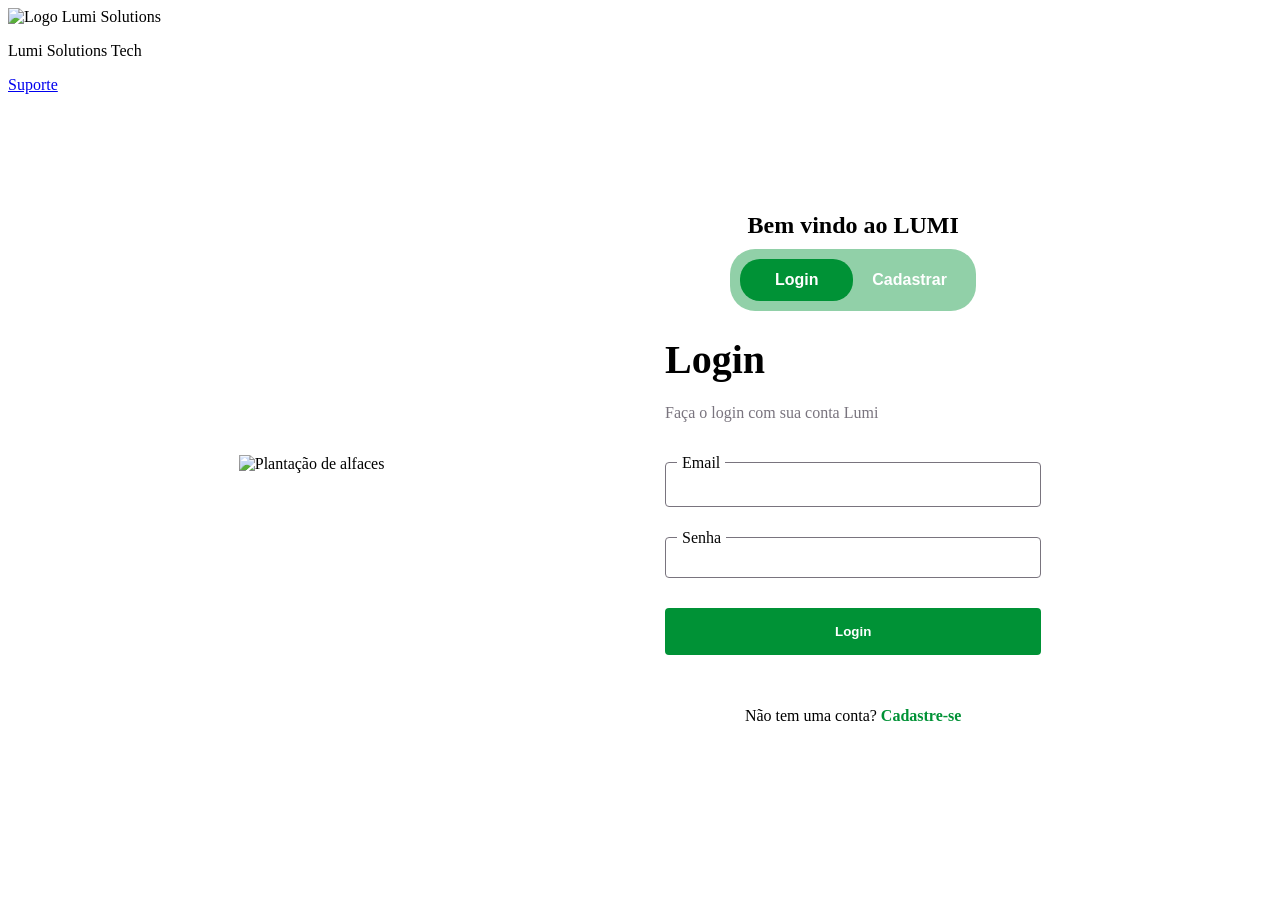
==== public/login.html @ 5112118b "tela de login" ====
<!DOCTYPE html>
<html lang="pt-br">
<head>
    <meta charset="UTF-8">
    <meta name="viewport" content="width=device-width, initial-scale=1.0">
    <title>Login | Lumi Solutions</title>
    <script src="./js/sessao.js"></script>
    <link rel="preconnect" href="https://fonts.googleapis.com">
    <link rel="preconnect" href="https://fonts.gstatic.com" crossorigin>
    <link href="https://fonts.googleapis.com/css2?family=Poppins:wght@100;200;300;400;500;600;700;800;900&display=swap" rel="stylesheet">
    <link rel="stylesheet" href="estilosCSS/login.css">
</head>
<body>
    <header id="home">
        <div class="cabecalho-menu">
            <div class="logo-container">
                <img src="./assets/imagens/icons/logo.svg" alt="Logo Lumi Solutions" class="img-logo">
                <p class="nome-logo">Lumi Solutions Tech</p>
            </div>
            <div class="menu">
                <a href="suporte.html">Suporte</a>
            </div>
        </div>
    </header>
    <section>
        <div class="container-cadastro">
            <img src="./assets/imagens/login-cadastro/alface-tela-login.svg" alt="Plantação de alfaces" class="img-cadastro">
            <div class="inputsCadastro">
                <div class="topo-login">
                    <p class="boasvindas-text">Bem vindo ao <strong>LUMI</strong></p>
                    <div class="toggle-botoes">
                        <button class="btn-toggle active toggle-link">
                            <a href="login.html">Login</a>
                        </button>
                        <button class="btn-toggle toggle-link">
                            <a href="cadastro.html">Cadastrar</a>
                        </button>
                    </div>
                </div>
                <h2 class="title-cadastro">Login</h2>
                <p class="text-cadastro">Faça o login com sua conta Lumi</p>
                <div class="cadastro-email">
                    <div class="grupo-input">
                        <input type="text" id="ipt_email" class="ipt_cadastro" placeholder="">
                        <label>Email</label>
                    </div>
                </div>
                <div class="grupo-input">
                    <input type="password" id="ipt_senha" class="ipt_cadastroSenha" placeholder="">
                    <label>Senha</label>
                </div>
                <button onclick="entrar()" class="btn-cadastro">Login</button>
                <br><br>
                <p class="msgCadastro">
                    Não tem uma conta?
                    <a class="msgLoginLink" href="cadastro.html">
                        <span>Cadastre-se</span>
                    </a>
                </p>
                <div class="alerta_erro">
                    <div class="card_erro" id="cardErro">
                        <span id="mensagem_erro"></span>
                    </div>
                </div>
                <div id="div_erros_login"></div>
            </div>
        </div>
    </section>
</body>
</html>

<script>
    let tentativas = 3;

    function entrar() {
        aguardar();
        let emailVar = ipt_email.value.trim();
        let senhaVar = ipt_senha.value.trim();
        let erros = '';

        if (emailVar == '') {
            erros += `Informe o seu e-mail / `;
        } else if (!emailVar.includes('@')) {
            erros += `Insira um e-mail válido / `;
        }

        if (senhaVar == '') {
            erros += `Informe sua senha / `;
        }

        if (erros != '') {
            cardErro.style.display = "block";
            mensagem_erro.innerHTML = erros;
            finalizarAguardar();
            setInterval(sumirMensagem, 5000);
            return false;
        }

        console.log("FORM LOGIN: ", emailVar);
        console.log("FORM SENHA: ", senhaVar);

        fetch("/usuarios/autenticar", {
            method: "POST",
            headers: {
                "Content-Type": "application/json"
            },
            body: JSON.stringify({
                emailServer: emailVar,
                senhaServer: senhaVar
            })
        })
        .then(function (resposta) {
            console.log("ESTOU NO THEN DO entrar()!");
            if (resposta.ok) {
                console.log(resposta);
                resposta.json().then(json => {
                    console.log(json);
                    console.log(JSON.stringify(json));
                    sessionStorage.EMAIL_USUARIO = json.email;
                    sessionStorage.NOME_USUARIO = json.nome;
                    sessionStorage.ID_USUARIO = json.idUsuario;
                    sessionStorage.FK_EMPRESA = json.fkUsuarioEmpresa;
                    alert(`Login efetuado com sucesso!`);
                    setTimeout(function () {
                        window.location = "./dashboard/dashboard.html";
                    }, 1000);
                });
            } else {
                tentativas--;
                if (tentativas > 0) {
                    cardErro.style.display = "block";
                    mensagem_erro.innerHTML = `Erro no login, email ou senha incorretos, restam ${tentativas} tentativa(s)`;
                } else {
                    cardErro.style.display = "block";
                    mensagem_erro.innerHTML = `Usuário bloqueado!`;
                }
                resposta.text().then(texto => {
                    console.error(texto);
                    finalizarAguardar(texto);
                });
            }
        })
        .catch(function (erro) {
            console.log(erro);
        });

        return false;
    }

    function sumirMensagem() {
        cardErro.style.display = "none";
    }
</script>
---- public/estilosCSS/login.css ----
.cabecalho-cadastro {
    display: flex;
    justify-content: flex-start;
    align-items: center;
    padding: 6px 12px;
    border: none;
}

.container-cadastro {
    display: flex;
    align-items: center;
    justify-content: center;
    padding: 10px 5px;
    gap: 10%;
    min-height: 80vh;
}

.img-cadastro {
    height: auto;
    width: 24%;
}

.inputsCadastro {
    width: 30%;
    display: flex;
    flex-direction: column;
}

.topo-login {
    display: flex;
    flex-direction: column;
    align-items: center;
    margin-bottom: 20px;
}

.boasvindas-text {
    font-size: 24px;
    margin-bottom: 10px;
    font-weight: 600;
}

.toggle-botoes {
    display: flex;
    background-color: rgba(0, 146, 54, 0.43);
    border-radius: 25px;
    padding: 10px;
    width: 60%;
    justify-content: space-between;
}

.btn-toggle {
    flex: 1;
    border: none;
    background: transparent;
    padding: 12px 0;
    border-radius: 20px;
    cursor: pointer;
    font-weight: 500;
    font-size: 16px;
}

.btn-toggle.active {
    background-color: #009236;
    color: white;
}

.toggle-link a {
    text-decoration: none;
    color: #fff;
    font-weight: 600;
}

.title-cadastro {
    font-size: 40px;
    margin: 5px 0
}

.text-cadastro {
    color: #79747E;
    margin-bottom: 40px;
    font-size: 16px;
}

.cadastro-nome div,
.cadastro-email div {
    width: 100%;
}

.cadastro-nome,
.cadastro-email {
    display: flex;
    gap: 20px;
}

.grupo-input {
    position: relative;
    width: 100%;
    margin-bottom: 30px;
}

.grupo-input label {
    position: absolute;
    top: -8px;
    left: 12px;
    background-color: #fff; /* mesma cor do fundo */
    padding: 0 5px;
    font-size: 16px;
    color: #070707;
}

.text-input{
    margin-bottom: 6px;
    display: block;
}

.ipt_cadastro,
.ipt_cadastroSenha {
    border: 1px solid #79747E;
    border-radius: 4px;
    padding: 12px 16px;
    width: 100%;
    box-sizing: border-box;
}

.ipt_cadastro {
    padding: 14px 12px;
    border: 1px solid #79747E;
    border-radius: 4px;
}

.btn-cadastro {
    width: 100%;
    padding: 16px 16px;
    background-color: #009236;
    border: none;
    border-radius: 4px;
    color: #fff;
    font-weight: 600;
}  

.btn-cadastro:hover {
    background-color: #15a449;
}

.msgCadastro{
    text-align: center;
}

.msgLoginLink {
    text-decoration: none;
}

span {
    color: #009236;
    font-weight: 600;
}

.msg-sucesso-cadastro{
    text-align: center;
}

#msgSenha {
    font-size: 14px;
    margin-top: -20px;
    margin-bottom: 20px;
    color: #79747E;
}
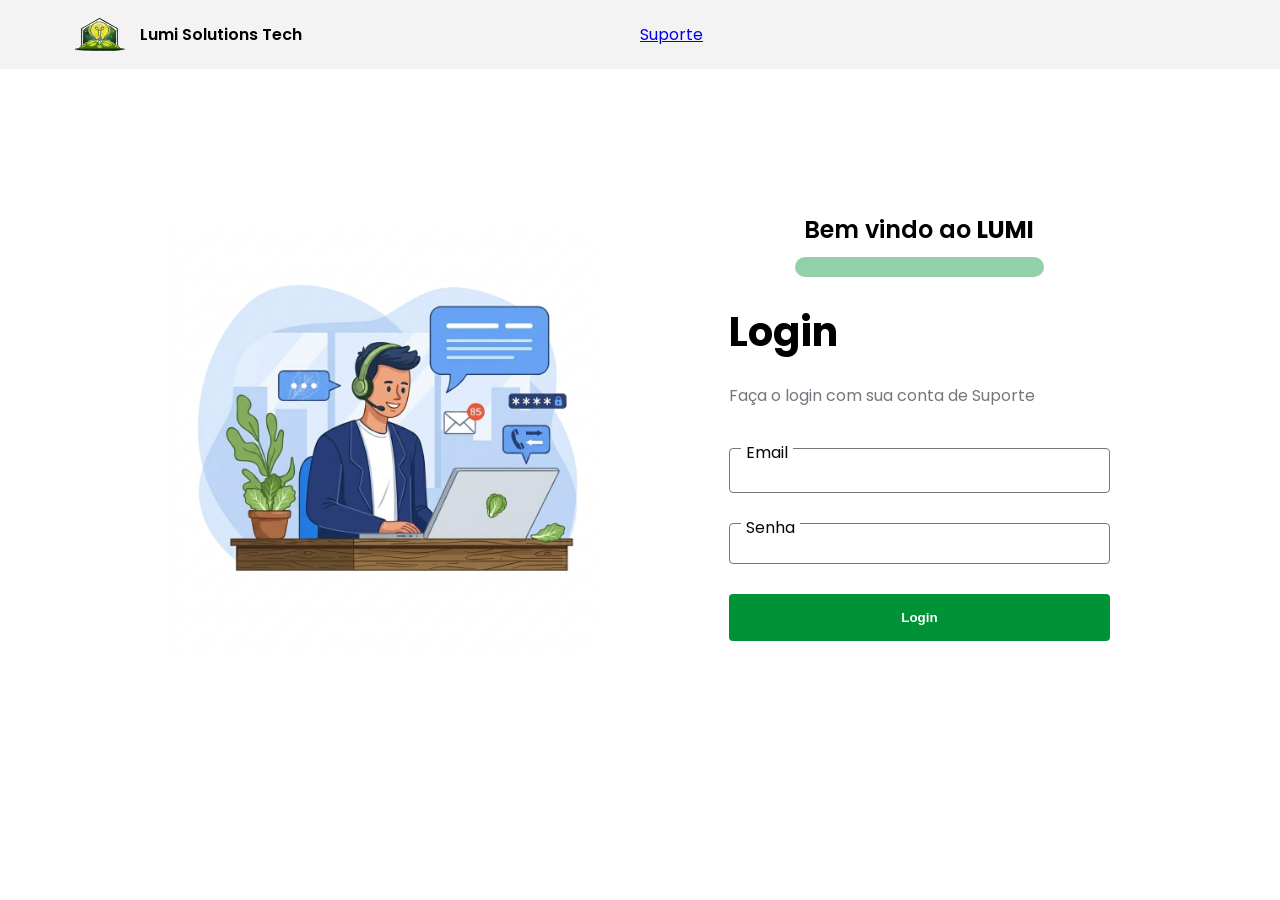
==== commit 82ee9abe: "add: imagens de login e cabecalho" ====
--- a/public/login.html
+++ b/public/login.html
@@ -9,12 +9,13 @@
     <link rel="preconnect" href="https://fonts.gstatic.com" crossorigin>
     <link href="https://fonts.googleapis.com/css2?family=Poppins:wght@100;200;300;400;500;600;700;800;900&display=swap" rel="stylesheet">
     <link rel="stylesheet" href="estilosCSS/login.css">
+    <link rel="stylesheet" href="estilosCSS/cabecalho.css">
 </head>
 <body>
     <header id="home">
         <div class="cabecalho-menu">
             <div class="logo-container">
-                <img src="./assets/imagens/icons/logo.svg" alt="Logo Lumi Solutions" class="img-logo">
+                <img src="./imagens/logo.svg" alt="Logo Lumi Solutions" class="img-logo">
                 <p class="nome-logo">Lumi Solutions Tech</p>
             </div>
             <div class="menu">
@@ -24,21 +25,15 @@
     </header>
     <section>
         <div class="container-cadastro">
-            <img src="./assets/imagens/login-cadastro/alface-tela-login.svg" alt="Plantação de alfaces" class="img-cadastro">
+            <img src="./imagens/suporte_alface.png" alt="Service Desk de alface" class="img-login">
             <div class="inputsCadastro">
                 <div class="topo-login">
                     <p class="boasvindas-text">Bem vindo ao <strong>LUMI</strong></p>
                     <div class="toggle-botoes">
-                        <button class="btn-toggle active toggle-link">
-                            <a href="login.html">Login</a>
-                        </button>
-                        <button class="btn-toggle toggle-link">
-                            <a href="cadastro.html">Cadastrar</a>
-                        </button>
                     </div>
                 </div>
                 <h2 class="title-cadastro">Login</h2>
-                <p class="text-cadastro">Faça o login com sua conta Lumi</p>
+                <p class="text-cadastro">Faça o login com sua conta de Suporte</p>
                 <div class="cadastro-email">
                     <div class="grupo-input">
                         <input type="text" id="ipt_email" class="ipt_cadastro" placeholder="">
@@ -49,14 +44,8 @@
                     <input type="password" id="ipt_senha" class="ipt_cadastroSenha" placeholder="">
                     <label>Senha</label>
                 </div>
-                <button onclick="entrar()" class="btn-cadastro">Login</button>
+                <button onclick="entrar()" class="btn-login">Login</button>
                 <br><br>
-                <p class="msgCadastro">
-                    Não tem uma conta?
-                    <a class="msgLoginLink" href="cadastro.html">
-                        <span>Cadastre-se</span>
-                    </a>
-                </p>
                 <div class="alerta_erro">
                     <div class="card_erro" id="cardErro">
                         <span id="mensagem_erro"></span>
--- a/public/estilosCSS/login.css
+++ b/public/estilosCSS/login.css
@@ -15,9 +15,10 @@
     min-height: 80vh;
 }
 
-.img-cadastro {
+.img-login {
+    display: block;
+    width: 34%;
     height: auto;
-    width: 24%;
 }
 
 .inputsCadastro {
@@ -128,7 +129,7 @@
     border-radius: 4px;
 }
 
-.btn-cadastro {
+.btn-login {
     width: 100%;
     padding: 16px 16px;
     background-color: #009236;
@@ -136,10 +137,12 @@
     border-radius: 4px;
     color: #fff;
     font-weight: 600;
+    transition: background-color 0.3s ease;
 }  
 
-.btn-cadastro:hover {
+.btn-login:hover {
     background-color: #15a449;
+    transform: translateY(-1px);
 }
 
 .msgCadastro{
--- a/public/estilosCSS/cabecalho.css
+++ b/public/estilosCSS/cabecalho.css
@@ -0,0 +1,65 @@
+body {
+    font-family: "Poppins", sans-serif;
+    font-optical-sizing: auto;
+    font-style: normal;
+    margin: 0;
+    padding: 0;
+}
+
+#home {
+    background-color: #f3f3f3;
+}
+
+.cabecalho-menu {
+    display: flex;
+    justify-content: space-evenly;
+    align-items: center;
+    padding: 6px 12px;
+}
+
+.logo-container {
+    display: flex;
+    align-items: center;
+    gap: 15px;
+    width: 40%;
+}
+
+.img-logo {
+    width: 10%;
+}
+
+.nome-logo {
+    font-weight: 600;
+}
+
+.menu {
+    display: flex;
+    align-items: center;
+    gap: 20px;
+    width: 45%;
+}
+
+.opcoes-menu {
+    text-align: center;
+    font-weight: 600;
+    text-decoration: none;
+    color: #000;
+}
+
+.opcoes-menu:hover {
+    color: #009236;
+}
+
+.login {
+    background-color: #009236;
+    color: #fff;
+    border-radius: 8px;
+    padding: 8px 16px;
+    width: 10%;
+}
+
+.login:hover {
+    background-color: beige;
+    color: #009236;
+    border: 2px solid #009236;
+}
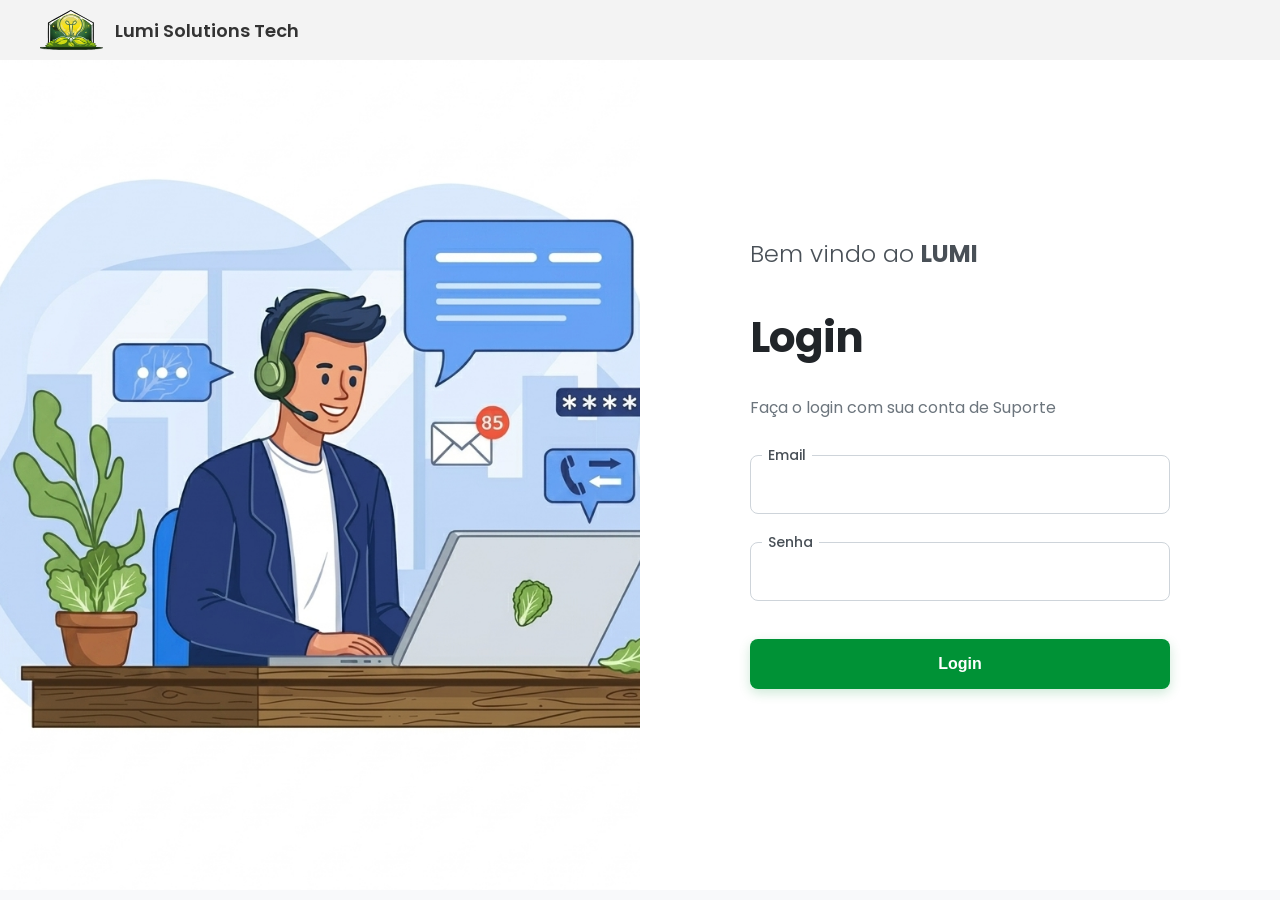
==== commit 2e15a790: "add: validacao do login e css do BobIa" ====
--- a/public/login.html
+++ b/public/login.html
@@ -17,9 +17,6 @@
             <div class="logo-container">
                 <img src="./imagens/logo.svg" alt="Logo Lumi Solutions" class="img-logo">
                 <p class="nome-logo">Lumi Solutions Tech</p>
-            </div>
-            <div class="menu">
-                <a href="suporte.html">Suporte</a>
             </div>
         </div>
     </header>
@@ -59,84 +56,27 @@
 </html>
 
 <script>
-    let tentativas = 3;
-
     function entrar() {
-        aguardar();
+     
         let emailVar = ipt_email.value.trim();
         let senhaVar = ipt_senha.value.trim();
-        let erros = '';
-
-        if (emailVar == '') {
-            erros += `Informe o seu e-mail / `;
-        } else if (!emailVar.includes('@')) {
-            erros += `Insira um e-mail válido / `;
-        }
-
-        if (senhaVar == '') {
-            erros += `Informe sua senha / `;
-        }
-
-        if (erros != '') {
-            cardErro.style.display = "block";
-            mensagem_erro.innerHTML = erros;
-            finalizarAguardar();
-            setInterval(sumirMensagem, 5000);
-            return false;
-        }
 
         console.log("FORM LOGIN: ", emailVar);
         console.log("FORM SENHA: ", senhaVar);
 
-        fetch("/usuarios/autenticar", {
-            method: "POST",
-            headers: {
-                "Content-Type": "application/json"
-            },
-            body: JSON.stringify({
-                emailServer: emailVar,
-                senhaServer: senhaVar
-            })
-        })
-        .then(function (resposta) {
-            console.log("ESTOU NO THEN DO entrar()!");
-            if (resposta.ok) {
-                console.log(resposta);
-                resposta.json().then(json => {
-                    console.log(json);
-                    console.log(JSON.stringify(json));
-                    sessionStorage.EMAIL_USUARIO = json.email;
-                    sessionStorage.NOME_USUARIO = json.nome;
-                    sessionStorage.ID_USUARIO = json.idUsuario;
-                    sessionStorage.FK_EMPRESA = json.fkUsuarioEmpresa;
-                    alert(`Login efetuado com sucesso!`);
-                    setTimeout(function () {
-                        window.location = "./dashboard/dashboard.html";
-                    }, 1000);
-                });
-            } else {
-                tentativas--;
-                if (tentativas > 0) {
-                    cardErro.style.display = "block";
-                    mensagem_erro.innerHTML = `Erro no login, email ou senha incorretos, restam ${tentativas} tentativa(s)`;
-                } else {
-                    cardErro.style.display = "block";
-                    mensagem_erro.innerHTML = `Usuário bloqueado!`;
-                }
-                resposta.text().then(texto => {
-                    console.error(texto);
-                    finalizarAguardar(texto);
-                });
-            }
-        })
-        .catch(function (erro) {
-            console.log(erro);
-        });
+        if (emailVar === 'admin@gmail.com' && senhaVar === 'adm123') {
+            
+            alert('Login efetuado com sucesso!');
+
+            // Redireciona para o suporte após 1,5 segundos
+            setTimeout(function () {
+                window.location = "./index.html";
+            }, 1500);
+
+        } else {
+            alert('Usuário ou senha inválidos');
+        }
 
         return false;
     }
-
-    function sumirMensagem() {
-        cardErro.style.display = "none";
-    }
 </script>
--- a/public/estilosCSS/login.css
+++ b/public/estilosCSS/login.css
@@ -1,170 +1,119 @@
-.cabecalho-cadastro {
-    display: flex;
-    justify-content: flex-start;
-    align-items: center;
-    padding: 6px 12px;
-    border: none;
+html, body {
+    height: 100%;
+    margin: 0;
+    padding: 0;
+    background-color: #f8f9fa;
 }
 
 .container-cadastro {
     display: flex;
     align-items: center;
-    justify-content: center;
-    padding: 10px 5px;
-    gap: 10%;
-    min-height: 80vh;
+    justify-content: space-between;
+    min-height: calc(100vh - 70px);
+    padding: 0;
+    gap: 0;
+    box-sizing: border-box;
+    background-color: #ffffff;
 }
 
 .img-login {
     display: block;
-    width: 34%;
-    height: auto;
+    width: 50%;
+    height: calc(100vh - 70px);
+    object-fit: cover;
+    background-color: #e9ecef;
 }
 
 .inputsCadastro {
-    width: 30%;
+    width: 50%;
     display: flex;
     flex-direction: column;
+    align-items: center;
+    justify-content: center;
+    padding: 60px;
+    box-sizing: border-box;
+}
+
+.inputsCadastro > * {
+    width: 100%;
+    max-width: 420px;
 }
 
 .topo-login {
     display: flex;
     flex-direction: column;
-    align-items: center;
-    margin-bottom: 20px;
+    align-items: flex-start;
+    margin-bottom: 30px;
 }
 
 .boasvindas-text {
     font-size: 24px;
-    margin-bottom: 10px;
-    font-weight: 600;
-}
-
-.toggle-botoes {
-    display: flex;
-    background-color: rgba(0, 146, 54, 0.43);
-    border-radius: 25px;
-    padding: 10px;
-    width: 60%;
-    justify-content: space-between;
-}
-
-.btn-toggle {
-    flex: 1;
-    border: none;
-    background: transparent;
-    padding: 12px 0;
-    border-radius: 20px;
-    cursor: pointer;
-    font-weight: 500;
-    font-size: 16px;
-}
-
-.btn-toggle.active {
-    background-color: #009236;
-    color: white;
-}
-
-.toggle-link a {
-    text-decoration: none;
-    color: #fff;
-    font-weight: 600;
+    margin-bottom: 5px;
+    font-weight: 300;
+    color: #495057;
 }
 
 .title-cadastro {
-    font-size: 40px;
-    margin: 5px 0
+    font-size: 42px;
+    margin: 0 0 10px 0;
+    font-weight: 700;
+    color: #212529;
+    letter-spacing: -1px;
 }
 
 .text-cadastro {
-    color: #79747E;
-    margin-bottom: 40px;
+    color: #6c757d;
+    margin-bottom: 35px;
     font-size: 16px;
-}
-
-.cadastro-nome div,
-.cadastro-email div {
-    width: 100%;
-}
-
-.cadastro-nome,
-.cadastro-email {
-    display: flex;
-    gap: 20px;
 }
 
 .grupo-input {
     position: relative;
     width: 100%;
-    margin-bottom: 30px;
+    margin-bottom: 28px;
 }
 
 .grupo-input label {
     position: absolute;
-    top: -8px;
+    top: -10px;
     left: 12px;
-    background-color: #fff; /* mesma cor do fundo */
-    padding: 0 5px;
-    font-size: 16px;
-    color: #070707;
-}
-
-.text-input{
-    margin-bottom: 6px;
-    display: block;
+    background-color: #ffffff;
+    padding: 0 6px;
+    font-size: 14px;
+    color: #495057;
+    font-weight: 500;
 }
 
 .ipt_cadastro,
 .ipt_cadastroSenha {
-    border: 1px solid #79747E;
-    border-radius: 4px;
-    padding: 12px 16px;
+    border: 1px solid #ced4da;
+    border-radius: 8px;
+    padding: 16px;
     width: 100%;
     box-sizing: border-box;
-}
-
-.ipt_cadastro {
-    padding: 14px 12px;
-    border: 1px solid #79747E;
-    border-radius: 4px;
+    font-size: 16px;
+    font-family: 'Poppins', sans-serif;
+    background-color: #fff;
+    transition: border-color 0.2s ease, box-shadow 0.2s ease;
 }
 
 .btn-login {
     width: 100%;
-    padding: 16px 16px;
+    padding: 16px;
     background-color: #009236;
     border: none;
-    border-radius: 4px;
+    border-radius: 8px;
     color: #fff;
     font-weight: 600;
-    transition: background-color 0.3s ease;
+    font-size: 16px;
+    cursor: pointer;
+    transition: background-color 0.2s ease, transform 0.1s ease;
+    margin-top: 10px;
+    box-shadow: 0 4px 12px rgba(0, 146, 54, 0.2);
 }  
 
 .btn-login:hover {
     background-color: #15a449;
     transform: translateY(-1px);
+    box-shadow: 0 6px 16px rgba(0, 146, 54, 0.3);
 }
-
-.msgCadastro{
-    text-align: center;
-}
-
-.msgLoginLink {
-    text-decoration: none;
-}
-
-span {
-    color: #009236;
-    font-weight: 600;
-}
-
-.msg-sucesso-cadastro{
-    text-align: center;
-}
-
-#msgSenha {
-    font-size: 14px;
-    margin-top: -20px;
-    margin-bottom: 20px;
-    color: #79747E;
-}
--- a/public/estilosCSS/cabecalho.css
+++ b/public/estilosCSS/cabecalho.css
@@ -1,52 +1,58 @@
 body {
     font-family: "Poppins", sans-serif;
-    font-optical-sizing: auto;
-    font-style: normal;
     margin: 0;
     padding: 0;
+    box-sizing: border-box;
 }
 
 #home {
     background-color: #f3f3f3;
+    width: 100%;
+    box-shadow: 0 2px 4px rgba(0, 0, 0, 0.05);
 }
 
 .cabecalho-menu {
     display: flex;
-    justify-content: space-evenly;
+    justify-content: space-between; 
     align-items: center;
-    padding: 6px 12px;
+    padding: 10px 40px; 
+    max-width: 1400px;
+    margin: 0 auto;
 }
 
 .logo-container {
     display: flex;
     align-items: center;
-    gap: 15px;
-    width: 40%;
+    gap: 12px;
 }
 
 .img-logo {
-    width: 10%;
+    height: 40px; 
+    width: auto;
 }
 
 .nome-logo {
     font-weight: 600;
+    margin: 0;
+    font-size: 18px;
+    color: #333;
 }
 
 .menu {
     display: flex;
     align-items: center;
     gap: 20px;
-    width: 45%;
 }
 
-.opcoes-menu {
+.menu a {
     text-align: center;
     font-weight: 600;
     text-decoration: none;
     color: #000;
+    transition: color 0.2s ease;
 }
 
-.opcoes-menu:hover {
+.menu a:hover {
     color: #009236;
 }
 
@@ -55,11 +61,13 @@
     color: #fff;
     border-radius: 8px;
     padding: 8px 16px;
-    width: 10%;
+    text-decoration: none;
+    font-weight: 600;
+    transition: all 0.3s ease;
 }
 
 .login:hover {
-    background-color: beige;
+    background-color: #fff;
     color: #009236;
-    border: 2px solid #009236;
+    border: 1px solid #009236;
 }
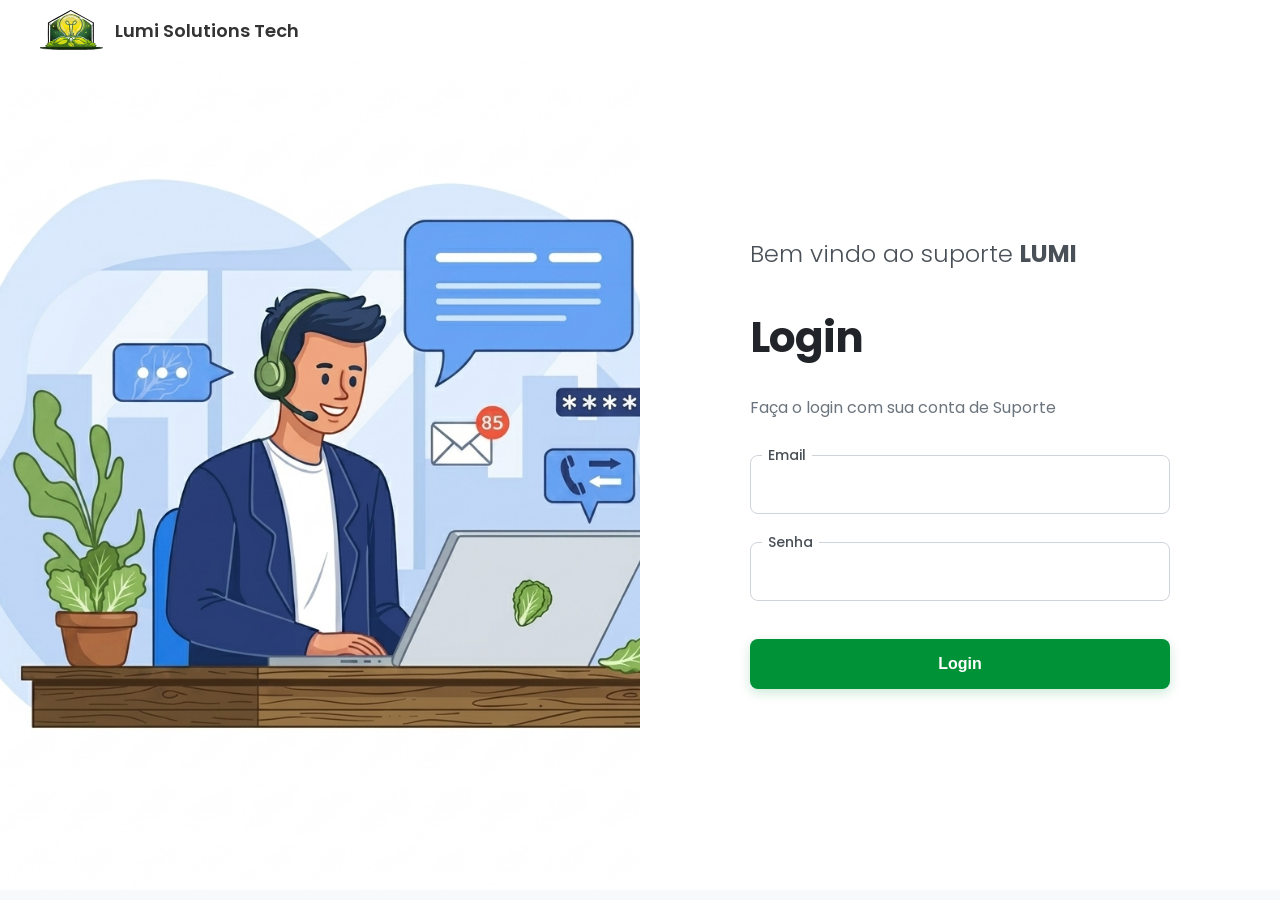
==== commit 7b8ca875: "fix: modelo do BobIa e detalhes css" ====
--- a/public/login.html
+++ b/public/login.html
@@ -25,7 +25,7 @@
             <img src="./imagens/suporte_alface.png" alt="Service Desk de alface" class="img-login">
             <div class="inputsCadastro">
                 <div class="topo-login">
-                    <p class="boasvindas-text">Bem vindo ao <strong>LUMI</strong></p>
+                    <p class="boasvindas-text">Bem vindo ao suporte <strong>LUMI</strong></p>
                     <div class="toggle-botoes">
                     </div>
                 </div>
@@ -66,9 +66,10 @@
 
         if (emailVar === 'admin@gmail.com' && senhaVar === 'adm123') {
             
+            sessionStorage.setItem('LUMI_AUTENTICADO', 'true');
+
             alert('Login efetuado com sucesso!');
 
-            // Redireciona para o suporte após 1,5 segundos
             setTimeout(function () {
                 window.location = "./index.html";
             }, 1500);
--- a/public/estilosCSS/cabecalho.css
+++ b/public/estilosCSS/cabecalho.css
@@ -6,9 +6,8 @@
 }
 
 #home {
-    background-color: #f3f3f3;
+    background-color: #ffffff;
     width: 100%;
-    box-shadow: 0 2px 4px rgba(0, 0, 0, 0.05);
 }
 
 .cabecalho-menu {
